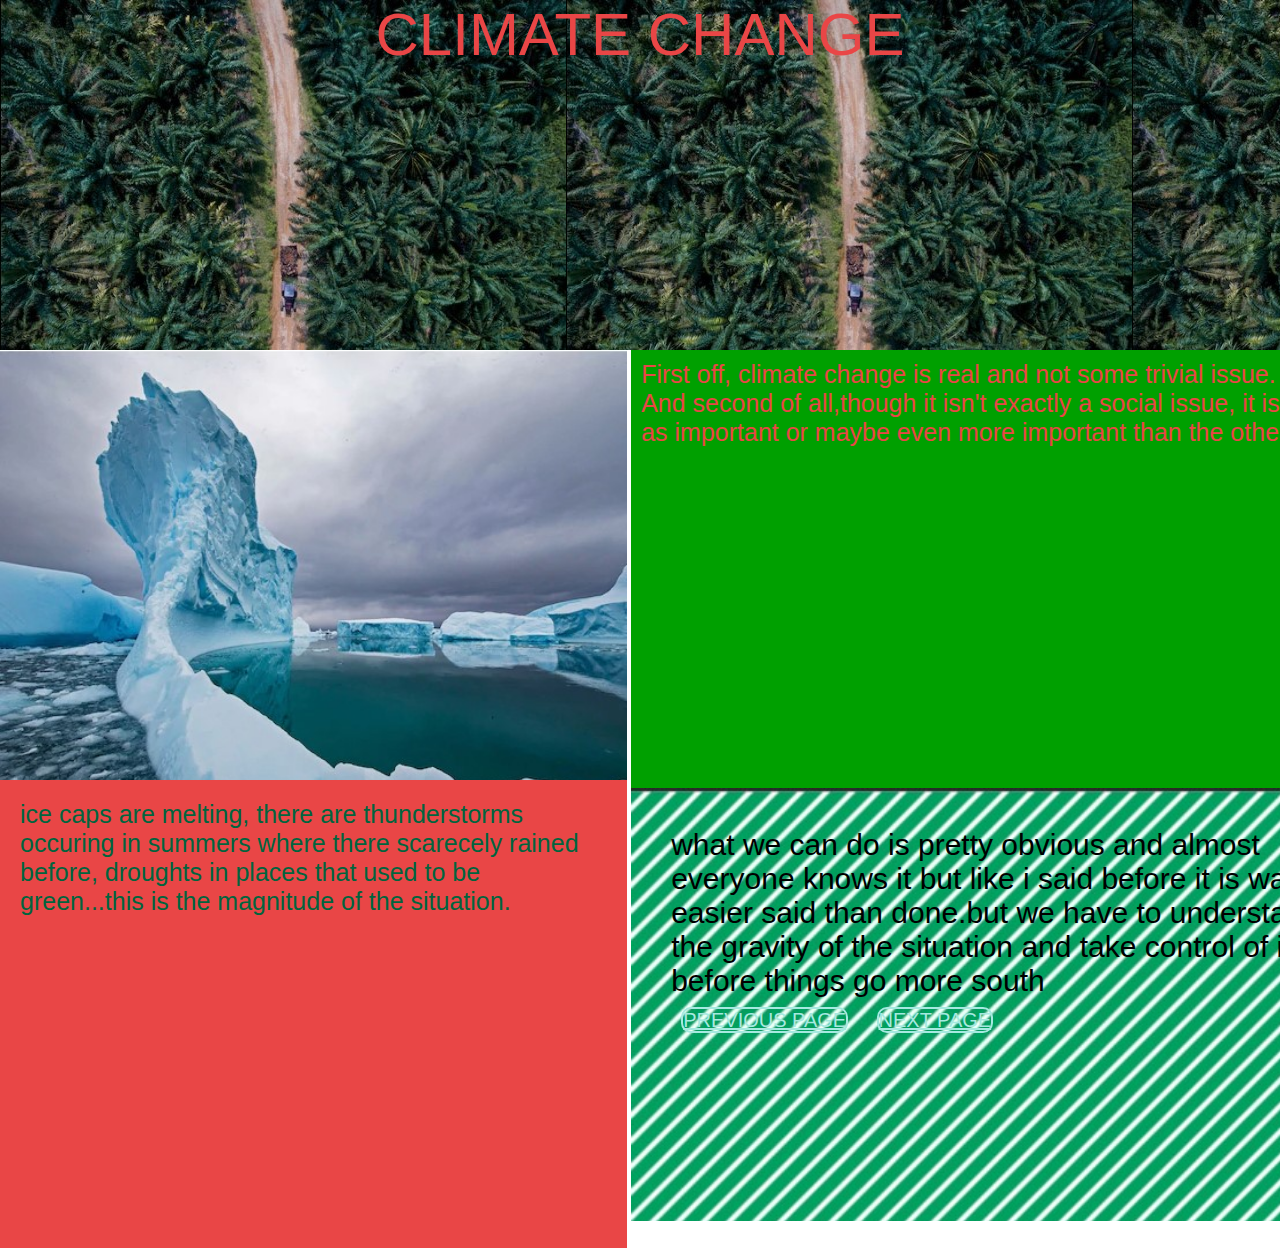
==== project_website/cc_pg_2.html @ e2b4ce67 "added new files" ====
<html>


    <head>
        <link href="css/style.css" rel="stylesheet" type="text/css">
        <title> Urvika Lamba|Home</title>
        </head>
        <body>
            <div class="banner3" >
                CLIMATE CHANGE
            </div>
            <div class="left3">
                <div class="ccPic1">

                </div>
                <div class="cc2">
                 ice caps are melting, there are thunderstorms occuring in summers where there scarecely rained before, droughts in places that used to be green...this is the magnitude of the situation.
                </div>
                </div>
                <div class="right3">
                   
                    <div class="cc1">
                     First off, climate change is real and not some trivial issue. And second of all,though it isn't exactly a social issue, it is as important or maybe even more important than the others.
                    </div>
                    
                    <div class="ccPicPlusQuote">
                        what we can do is pretty obvious and almost everyone knows it but like i said before it is way easier said than done.but we have to understand the gravity of the situation and take control of it before things go more south
                     <div class="nav2">
                         <a href="rd_pg_1.html"> PREVIOUS PAGE</a>
                         <a href="gd_pg_3.html"> NEXT PAGE</a>
                     </div>
                    </div>
                    </div>


</html>
---- project_website/css/style.css ----
*{
    margin: 0;
    padding: 0;
    }
    .banner1{
        font-family:Impact, Haettenschweiler, 'Arial Narrow Bold', sans-serif ;
        font-size:60px;
        font-weight:500;
        
        
        color:black;
        background-image: url(../images/28dad5a18258d9e8572c0448e71aadc1.jpg);
        height:350px;
        border-top: 10px black;

        

    
    }
    .banner2{
        font-family:Impact, Haettenschweiler, 'Arial Narrow Bold', sans-serif ;
        font-size:80px;
        font-weight:500;
        text-align: center;
        
        color: white;
        background-color: black;
        height:350px;
        /*border-top: 10px black;*/

        

    
    }
    .banner3{
        font-family:Impact, Haettenschweiler, 'Arial Narrow Bold', sans-serif ;
        font-size:60px;
        font-weight:500;
        text-align: center;
        
        color:rgb(233, 70, 70);
        background-image: url(../images/cc\ final\ top2.jpg);
        
        height:350px;
        width: 100%;
        /*border-top: 10px black;*/

        

    
    }
    .banner4{
        font-family:Impact, Haettenschweiler, 'Arial Narrow Bold', sans-serif ;
        font-size:80px;
        font-weight:500;
        text-align: center;
        
        color: grey;
        background: url(../images/gender\ gd\ page\ top4.jpg)no-repeat;
        background-size: cover;
        height:500px;
        border-top: 10px black;

        

    
    }

    .homepagePics1{

   
    background: url(../images/butterfly\ home.jpg)no-repeat;
    border: 20px solid black;
   
    /*margin-top:20px;*/ 
    padding: 20px;
    height: 250px;
    width: 37%;
    display: inline-block;
    vertical-align: top;
    /*overflow:scroll;*/
    /*opacity: 0.5;*/ 
    /*box-shadow: 1px 1px 4px #000;*/
    /*font-weight: bold;*/
    }
    .homepagePics2{

   
        background: url(../images/butterfly\ vinly\ home.jpg)no-repeat;
        border: 20px solid black;
        background-size: 100% 100%;
       
        /*margin-top:20px;*/ 
        padding: 20px;
        height: 250px;
        width: 38%;
        display: inline-block;
        vertical-align: top;
        /*float: right;*/
        /*overflow:scroll;*/
        /*opacity: 0.5;*/ 
        /*box-shadow: 1px 1px 4px #000;*/
        /*font-weight: bold;*/
        }
    
        .homepagePics3{

   
            background-image: url(../images/harry\ styles\ guitar.jpg);
           
            background-size: contain;
            border: 20px solid black;
           
            /*margin-top:20px;*/ 
            padding: 20px;
            height: 580px;
            width:93%;
            display: inline-block;
            vertical-align: top;
            /*overflow:scroll;*/
            /*opacity: 0.5;*/ 
            /*box-shadow: 1px 1px 4px #000;*/
            /*font-weight: bold;*/
            }
            .homepagePics4{

   
                background: url(../images/vinly\ vintage\ home.jpg) no-repeat;
               
                /*background-size: contain;*/
                border: 20px solid black;
               
                /*margin-top:20px;*/ 
                padding: 20px;
                height: 250px;
                width: 37%;
                display: inline-block;
                vertical-align: top;
                /*overflow:scroll;*/
                /*opacity: 0.5;*/ 
                /*box-shadow: 1px 1px 4px #000;*/
                /*font-weight: bold;*/
                }
                .homepagePics5{

   
                    background: url(../images/books.jpg) no-repeat;
                   
                    background-size: 100% 100%;
                    border: 20px solid black;
                   
                    /*margin-top:20px;*/ 
                    padding: 20px;
                    height: 250px;
                    width: 38%;
                    display: inline-block;
                    vertical-align: top;
                    /*overflow:scroll;*/
                    /*opacity: 0.5;*/ 
                    /*box-shadow: 1px 1px 4px #000;*/
                    /*font-weight: bold;*/
                    }

                .home .left{

width: 49%;
display: inline-block;
vertical-align: top;
                    
                }
                .home .right{

                    width: 49%;
                    display: inline-block;
                    vertical-align: top;
                                        
                                    }
                                
     .about {
         border-top: 10px black;

background-color: rgb(166, 233, 224);
font-family:'Lucida Sans', 'Lucida Sans Regular', 'Lucida Grande', 'Lucida Sans Unicode', Geneva, Verdana, sans-serif;
font-size: 20px;
color: darkslategrey;
text-align: center;
        
     } 
     
     .rdPic1{
         background-image: url(../images/blm\ rd\ page.jpg);
         width: 417px;
         height: 430px;
        vertical-align: top;
        border: 20px black;
     }
     .rd1{
text-align: left;
font-family: Impact, Haettenschweiler, 'Arial Narrow Bold', sans-serif;
font-weight: lighter;
padding-right: 40px;
padding-top: 20px;
background-color: black;
height: 415px;
color: floralwhite;
font-size: 30px;

     }
     .rd2{
        text-align: left;
        font-family: Impact, Haettenschweiler, 'Arial Narrow Bold', sans-serif;
        font-weight: lighter;
        border: 30px black;
        background-color:floralwhite;
        height: 428px;
        color: black;
        font-size: 25px;
     }    
     .rdPic2{
        background-image: url(../images/blm3\ rd\ pg.jpg);
        width: 100%;
        height: 430px;
       vertical-align: top;
       border: 20px black;

     }    

     .left2{
      width:29%;
      display: inline-block;
vertical-align: top;


     }

     .right2{
        width:69%;
        display: inline-block;
  vertical-align: top;
  
  
       }
       .cc1{
        text-align: left;
        font-family: Impact, Haettenschweiler, 'Arial Narrow Bold', sans-serif;
        font-weight: lighter;
        border: 30px black;
        background-color:rgb(0, 160, 0);
        height: 428px;
        color:rgb(233, 70, 70);
        font-size: 25px;
        width: 670px;
        padding-left: 10px;
        padding-top: 10px;


       }
       .cc2{
        text-align: left;
        font-family: Impact, Haettenschweiler, 'Arial Narrow Bold', sans-serif;
        font-weight: lighter;
        border: 30px black;
        background-color:rgb(233, 70, 70);
        height: 428px;
        color:rgb(0, 100, 62);
        font-size: 25px;
        padding: 20px;

       }
       .ccPic1{
        background: url(../images/ice\ berg\ cc.jpg
        )no-repeat;
        background-size: cover;

        width: 100%;
        height: 430px;
       vertical-align: top;
       border: 20px black;


       }     
        .ccPicPlusQuote{
            background: url(../images/cc\ stripes2.jpg)no-repeat;
            background-size: cover;
            
            width: 660px;
            height: 393px;
           vertical-align: top;
           
           font-family: Impact, Haettenschweiler, 'Arial Narrow Bold', sans-serif;
           font-size:30px ;
           color:black;
           padding-left: 40px;
           padding-top: 40px;

        }
.left3{
    width:49%;
    display: inline-block;
vertical-align: top;


}

.right3{
    width:49%;
    display: inline-block;
vertical-align: top;


}

.gd1{  text-align: left;
    font-family: Impact, Haettenschweiler, 'Arial Narrow Bold', sans-serif;
    font-weight: lighter;
    
    background-color:rgb(173, 245, 233);
    height: 428px;
    color:darkgrey;
    font-size: 35px;
    padding: 40px;
   
}

.gdPic1{
    background: url(../images/gd\ 2\ side.jpg)
    no-repeat;
    background-size: cover;

    width: 100%;
    height: 430px;
   vertical-align: top;
   border: 20px black;



}

.left4{
    width:69%;
    display: inline-block;
vertical-align: top;


   }

   .right4{
      width:29%;
      display: inline-block;
vertical-align: top;
   }
   .quote1{
    font-family: Impact, Haettenschweiler, 'Arial Narrow Bold', sans-serif;
    font-weight: lighter;
    text-align: center;
    background-color:rgb(229, 245, 173);
    height: 150px;
    color:darkgrey;
    font-size: 25px; 
    padding: 40px; 
    border:15px rgb(117, 117, 117);
   


   }
   .gd2{  text-align: left;
    font-family: Impact, Haettenschweiler, 'Arial Narrow Bold', sans-serif;
    font-weight: lighter;
    
    background-color:rgb(245, 173, 227);
    height: 520px;
    color:rgb(117, 117, 117);
    font-size: 35px;
    padding: 40px;
   
}

.gdPic2{
    background: url(../images/gd\ feminism.jpg)
    no-repeat;
    background-size: cover;

    width: 100%;
    height: 600px;
   vertical-align: top;
   border: 20px black;



}

.left5{
    width:29%;
    display: inline-block;
vertical-align: top;


   }

   .right5{
      width:69%;
      display: inline-block;
vertical-align: top;
   }

.nav2{

   
    height: 40px;

}
.nav2 a{

    font-size: 20px;
    font-family:Impact, Haettenschweiler, 'Arial Narrow Bold', sans-serif;
    color:  rgb(166, 233, 224);
    margin-left: 10px;
    margin-right: 10px;
    border: 2px solid rgb(166, 233, 224);
    border-radius: 10px;
    transition: 0.5s;
    vertical-align: bottom;
}
.nav2 a:hover{
    color: rgb(243, 174, 217);
    font-size: 14px;
    transition: 0.5s;
    transform: scale(1);
}


    .box:hover{
    transform: scale(0.5);
    transition: 0.5s;
    }
    
    .navigation{
    background-color:darkslategrey ;
    height: 40px;
    /*margin-top: 50px;*/
    }
    .navigation li{
    display: inline-block;
    }
    .navigation li a{
    font-size: 20px;
    font-family:'Lucida Sans', 'Lucida Sans Regular', 'Lucida Grande', 'Lucida Sans Unicode', Geneva, Verdana, sans-serif;
    color:  rgb(166, 233, 224);
    margin-left: 10px;
    margin-right: 10px;
    border: 2px solid rgb(166, 233, 224);
    border-radius: 10px;
    transition: 0.5s;
    }
    
    .navigation li a:hover{
    color: rgb(243, 174, 217);
    font-size: 14px;
    transition: 0.5s;
    transform: scale(1);
    }
    /*.box{
        color: red;
        font-size: 20px;
        text-align: center;
        background-image: url('../images/yoga-banner.jpg');
        border: 4px solid #000;
        margin-top:20px; 
        padding: 20px;
        height: 100px;
        width: 100px;
        display: inline-block;
        vertical-align: top;
        overflow: scroll;
         opacity: 0.5; 
        box-shadow: 1px 1px 4px #000;
        font-weight: bold;
        }*/
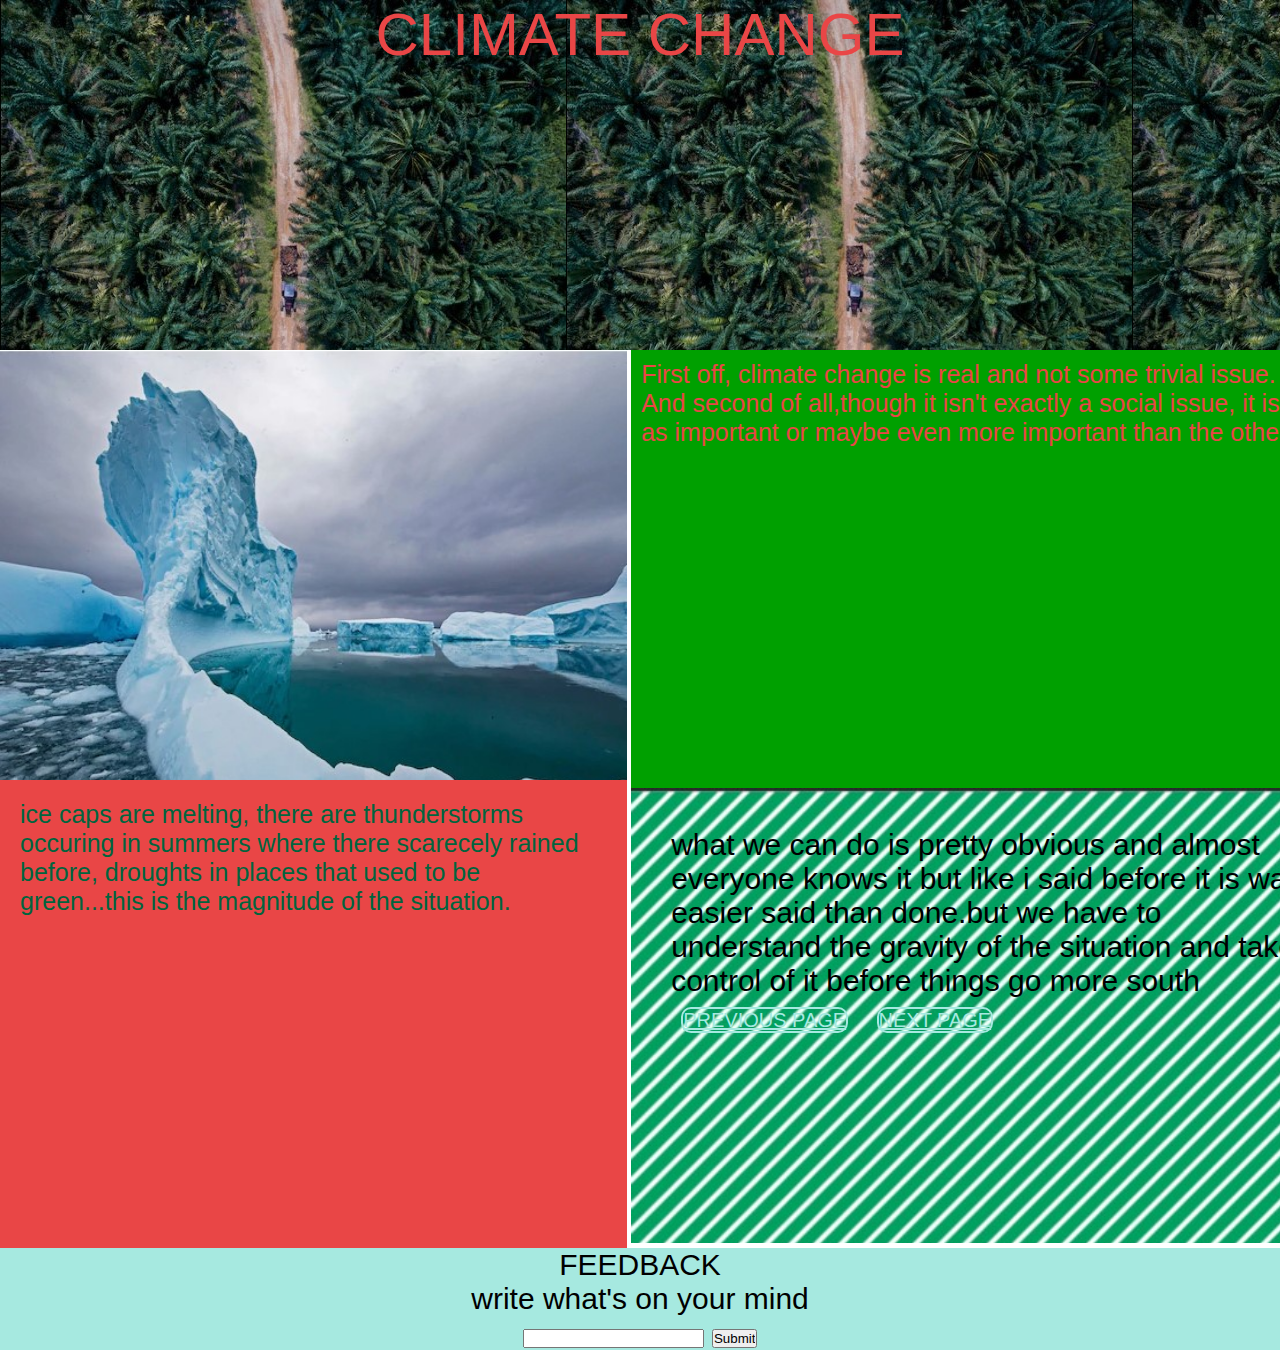
==== commit 4594a205: "changes" ====
--- a/project_website/cc_pg_2.html
+++ b/project_website/cc_pg_2.html
@@ -3,6 +3,7 @@
 
     <head>
         <link href="css/style.css" rel="stylesheet" type="text/css">
+        <script src="js/index.js"></script>
         <title> Urvika Lamba|Home</title>
         </head>
         <body>
@@ -31,6 +32,12 @@
                      </div>
                     </div>
                     </div>
-
+                    <div class="feedback1"> 
+                    FEEDBACK <br>
+                    write what's on your mind <br>
+                   <input id="feedbk1" type="text" class="InputClass" name="urvika">
+                   <input id="submit1" type="submit" onclick="callMyFunction()">
+                   
+                 </div>
 
 </html>--- a/project_website/css/style.css
+++ b/project_website/css/style.css
@@ -283,8 +283,8 @@
             background: url(../images/cc\ stripes2.jpg)no-repeat;
             background-size: cover;
             
-            width: 660px;
-            height: 393px;
+            width: 640px;
+            height: 415px;
            vertical-align: top;
            
            font-family: Impact, Haettenschweiler, 'Arial Narrow Bold', sans-serif;
@@ -426,6 +426,13 @@
     font-size: 14px;
     transition: 0.5s;
     transform: scale(1);
+}
+
+.feedback1{
+font-family: Impact, Haettenschweiler, 'Arial Narrow Bold', sans-serif;
+font-size: 30px;
+    text-align: center;
+    background-color: rgb(166, 233, 224);
 }
 
 
